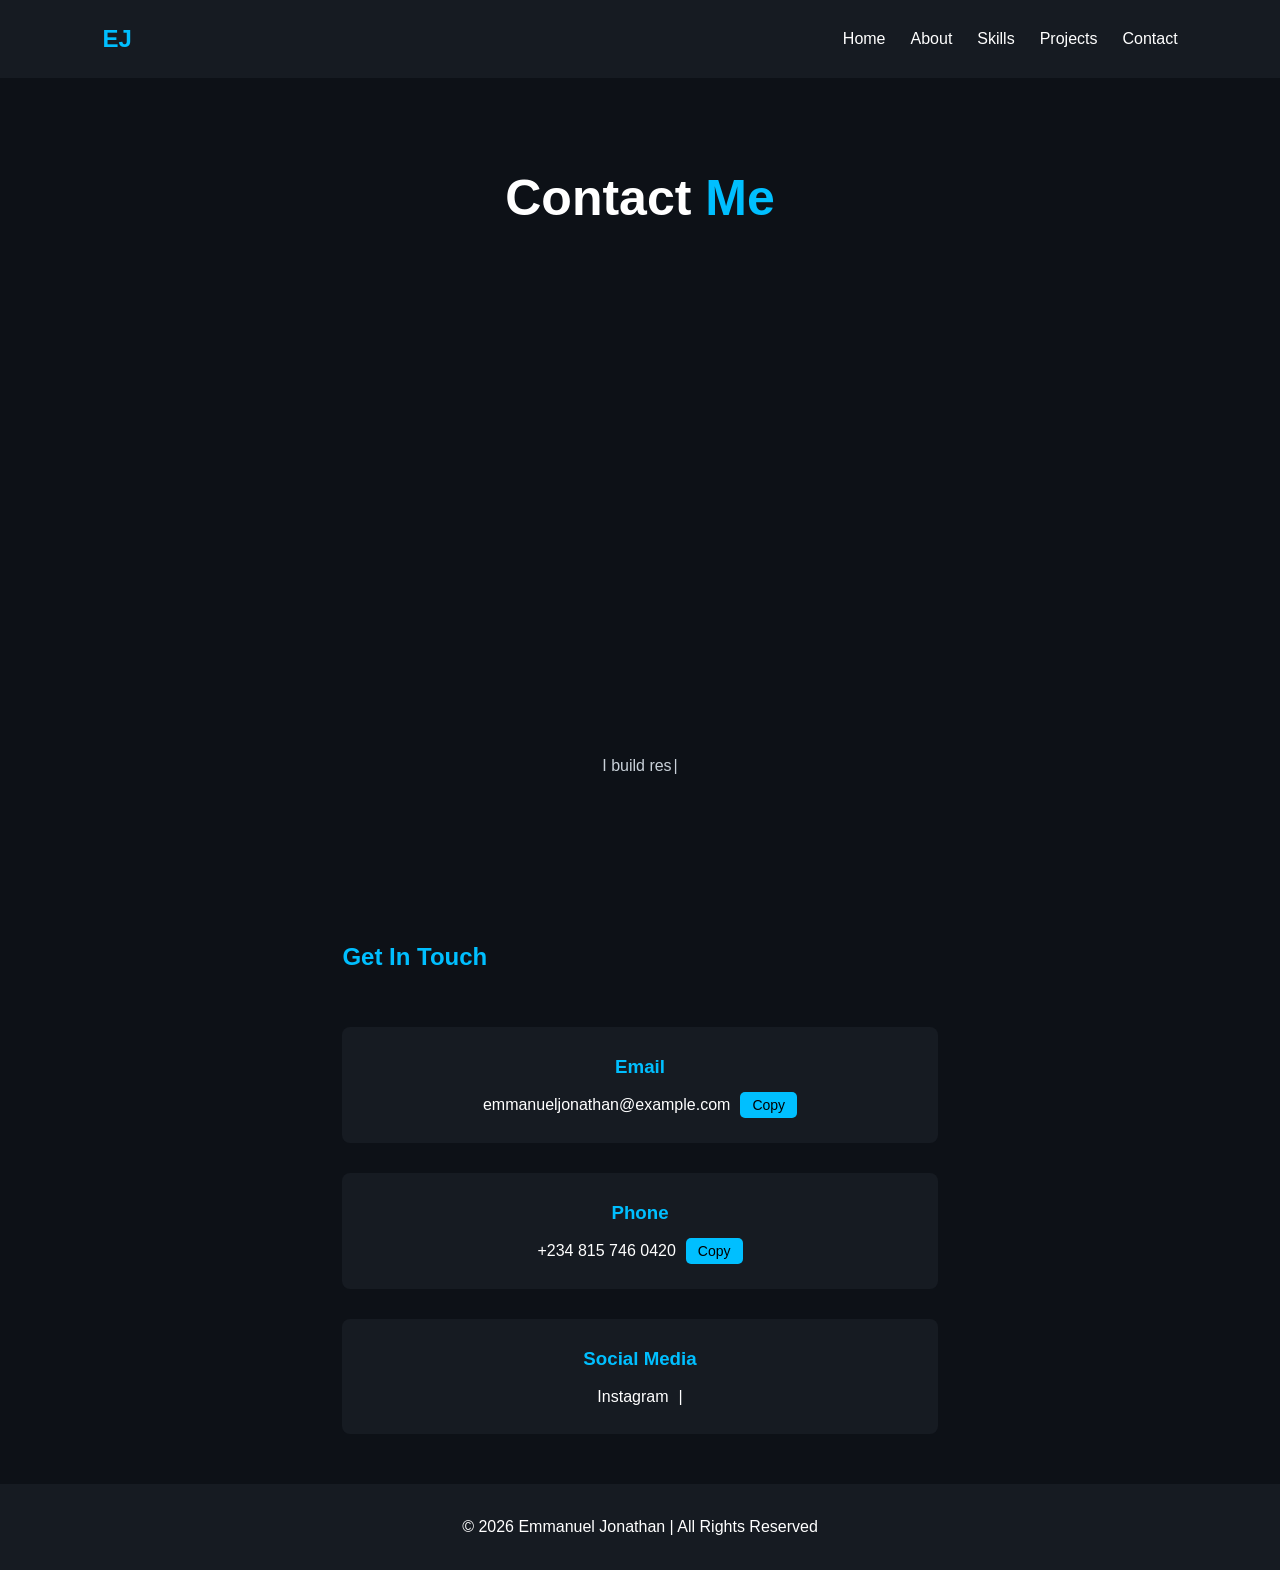
==== contact.html @ 099b85b5 "Add files via upload" ====
<!DOCTYPE html>
<html lang="en">
<head>
<meta charset="UTF-8">
<meta name="viewport" content="width=device-width, initial-scale=1.0">
<title>Contact | Emmanuel Jonathan</title>
<link rel="stylesheet" href="style.css">
<link rel="stylesheet" href="contact.css">
</head>
<body>

<header>
    <div class="logo">EJ</div>

    <nav>
        <ul class="nav-links">
            <li><a href="index.html">Home</a></li>
            <li><a href="about.html">About</a></li>
            <li><a href="skills.html">Skills</a></li>
            <li><a href="projects.html">Projects</a></li>
            <li><a href="contact.html">Contact</a></li>
        </ul>

        <div class="menu-toggle" id="menu-toggle">
            ☰
        </div>
    </nav>
</header>

<section class="hero">
    <h1>Contact <span>Me</span></h1>
    <p>Reach out via email, phone, or social media. Click to copy or explore my profiles!</p>
</section>

<section id="contact" class="contact-info">
    <h2>Get In Touch</h2>

    <div class="info-card">
        <h3>Email</h3>
        <p>
            <span id="email">emmanueljonathan@example.com</span>
            <button class="copy-btn" data-copy="emmanueljonathan223@gmail.com">Copy</button>
        </p>
    </div>

    <div class="info-card">
        <h3>Phone</h3>
        <p>
            <span id="phone">+234 815 746 0420</span>
            <button class="copy-btn" data-copy="+234 815 746 0420">Copy</button>
        </p>
    </div>

    <div class="info-card">
        <h3>Social Media</h3>
        <p class="social-links">
            <a href="https://https://www.instagram.com/smart_g83?igsh=dXQxN2d4ZHhjNXd1" target="_blank" class="social twitter">Instagram</a> | 
            <!-- <a href="https://linkedin.com/in/emmanueljonathan" target="_blank" class="social linkedin">LinkedIn</a> |  -->
            <!-- <a href="https://github.com/emmanueljonathan" target="_blank" class="social github">GitHub</a> -->
        </p>
    </div>
</section>

<footer>
    <p>© 2026 Emmanuel Jonathan | All Rights Reserved</p>
</footer>

<script src="script.js"></script>
<script src="contact.js"></script>
</body>
</html>
---- style.css ----
*{
    margin:0;
    padding:0;
    box-sizing:border-box;
    font-family: 'Segoe UI', sans-serif;
}

body{
    background:#0d1117;
    color:#ffffff;
    line-height:1.6;
}

header{
    display:flex;
    justify-content:space-between;
    align-items:center;
    padding:20px 8%;
    background:#161b22;
    position:sticky;
    top:0;
}

.logo{
    font-size:24px;
    font-weight:bold;
    color:#00bfff;
}

nav{
    display:flex;
    align-items:center;
}

.nav-links{
    list-style:none;
    display:flex;
}

.nav-links li{
    margin-left:25px;
}

.nav-links a{
    text-decoration:none;
    color:#ffffff;
    transition:0.3s;
}

.nav-links a:hover{
    color:#00bfff;
}

.menu-toggle{
    display:none;
    font-size:28px;
    cursor:pointer;
}

.hero{
    padding:120px 8%;
    min-height:90vh;
    display:flex;
    flex-direction:column;
    justify-content:center;
}

.hero h1{
    font-size:50px;
    margin-bottom:20px;
}

.hero span{
    color:#00bfff;
}

.hero p{
    max-width:600px;
    margin-bottom:30px;
    color:#c9d1d9;
}

.btn{
    background:#00bfff;
    color:#000;
    padding:12px 30px;
    text-decoration:none;
    font-weight:bold;
    border-radius:5px;
    width:fit-content;
    transition:0.3s;
}

.btn:hover{
    background:#009acd;
}

section{
    padding:80px 8%;
}

h2{
    color:#00bfff;
    margin-bottom:20px;
}

.skills-container{
    display:flex;
    flex-wrap:wrap;
    gap:15px;
}

.skill{
    background:#161b22;
    padding:10px 20px;
    border-radius:5px;
}

.project-grid{
    display:grid;
    grid-template-columns:repeat(auto-fit,minmax(250px,1fr));
    gap:20px;
}

.project-card{
    background:#161b22;
    padding:20px;
    border-radius:8px;
    transition:0.3s;
}

.project-card:hover{
    transform:translateY(-5px);
}

footer{
    text-align:center;
    padding:30px;
    background:#161b22;
}

/* Responsive */
@media(max-width:768px){
    .nav-links{
        position:absolute;
        top:70px;
        right:0;
        background:#161b22;
        width:200px;
        flex-direction:column;
        display:none;
        padding:20px;
    }

    .nav-links li{
        margin:15px 0;
    }

    .menu-toggle{
        display:block;
    }
}
/* ==========================
   SCROLL REVEAL ANIMATIONS
========================== */
.scrolled{
    opacity:1 !important;
    transform: translateY(0) !important;
    transition: all 0.8s ease-out;
}

section, .project-card, .skill{
    opacity:0;
    transform: translateY(50px);
}

/* HERO TYPING CURSOR */
.hero p::after{
    content:"|";
    animation: blink 0.7s infinite;
    margin-left:2px;
}

@keyframes blink{
    0%, 50%, 100%{ opacity:1; }
    25%, 75%{ opacity:0; }
}
/* =========================
   SKILL BARS
========================= */
.skill-bar{
    margin-bottom:20px;
}

.skill-bar span{
    display:block;
    font-weight:bold;
    margin-bottom:5px;
}

.bar{
    background:#161b22;
    border-radius:8px;
    overflow:hidden;
    height:25px;
}

.progress{
    height:100%;
    width:0;
    background:#00bfff;
    text-align:right;
    line-height:25px;
    color:#000;
    font-weight:bold;
    padding-right:10px;
    border-radius:8px;
}
It/* PROJECT GRID */
.project-grid{
    display:grid;
    grid-template-columns:repeat(auto-fit,minmax(250px,1fr));
    gap:20px;
}

.project-card{
    background:#161b22;
    padding:20px;
    border-radius:8px;
    cursor:pointer;
    transition:0.3s;
}

.project-card:hover{
    transform:translateY(-5px);
    background:#1f2630;
}

/* MODAL STYLES */
.modal{
    display:none;
    position:fixed;
    z-index:10000;
    left:0;
    top:0;
    width:100%;
    height:100%;
    overflow:auto;
    background-color:rgba(0,0,0,0.8);
}

.modal-content{
    background:#0d1117;
    margin:10% auto;
    padding:20px;
    border-radius:10px;
    max-width:600px;
    position:relative;
    text-align:center;
    color:#ffffff;
}

.modal-content img{
    max-width:100%;
    margin-top:15px;
    border-radius:5px;
}

.close{
    position:absolute;
    top:10px;
    right:20px;
    font-size:28px;
    font-weight:bold;
    cursor:pointer;
    color:#00bfff;
}
/* CONTACT FORM STYLES */
/* CONTACT PAGE STYLES */
.contact-info{
    max-width:800px;
    margin:0 auto;
    display:flex;
    flex-direction:column;
    gap:30px;
    padding:50px 8%;
}

.info-card{
    background:#161b22;
    padding:25px;
    border-radius:8px;
    transition:0.3s;
    text-align:center;
}

.info-card:hover{
    background:#1f2630;
}

.info-card h3{
    color:#00bfff;
    margin-bottom:10px;
}

.info-card p{
    display:flex;
    justify-content:center;
    align-items:center;
    gap:10px;
    flex-wrap:wrap;
}

.copy-btn{
    background:#00bfff;
    color:#000;
    border:none;
    padding:5px 12px;
    border-radius:5px;
    cursor:pointer;
    transition:0.3s;
    font-size:14px;
}

.copy-btn:hover{
    background:#009acd;
}

.social-links a{
    text-decoration:none;
    color:#ffffff;
    transition:0.3s;
    position:relative;
}

.social-links a::after{
    content:'';
    position:absolute;
    width:0;
    height:2px;
    background:#00bfff;
    left:0;
    bottom:-3px;
    transition:0.3s;
}

.social-links a:hover::after{
    width:100%;
}

.social-links a:hover{
    color:#00bfff;
}
/* HERO SECTION */
.hero{
    display:flex;
    flex-wrap:wrap;
    justify-content:space-between;
    align-items:center;
    padding:80px 8%;
    background: #0d1117;
}

.hero-text{
    flex:1 1 400px;
    max-width:600px;
}

.hero-text h1{
    font-size:48px;
    margin-bottom:20px;
}

.hero-text span{
    color:#00bfff;
}

.hero-text p{
    font-size:18px;
    margin-bottom:20px;
    color:#c9d1d9;
}

.hero-images{
    flex:1 1 300px;
    display:flex;
    gap:20px;
    justify-content:center;
    flex-wrap:wrap;
}

.hero-img{
    width:45%;
    border-radius:12px;
    box-shadow: 0 10px 25px rgba(0,0,0,0.5);
    transition: transform 0.3s;
}

.hero-img:hover{
    transform: scale(1.05);
}
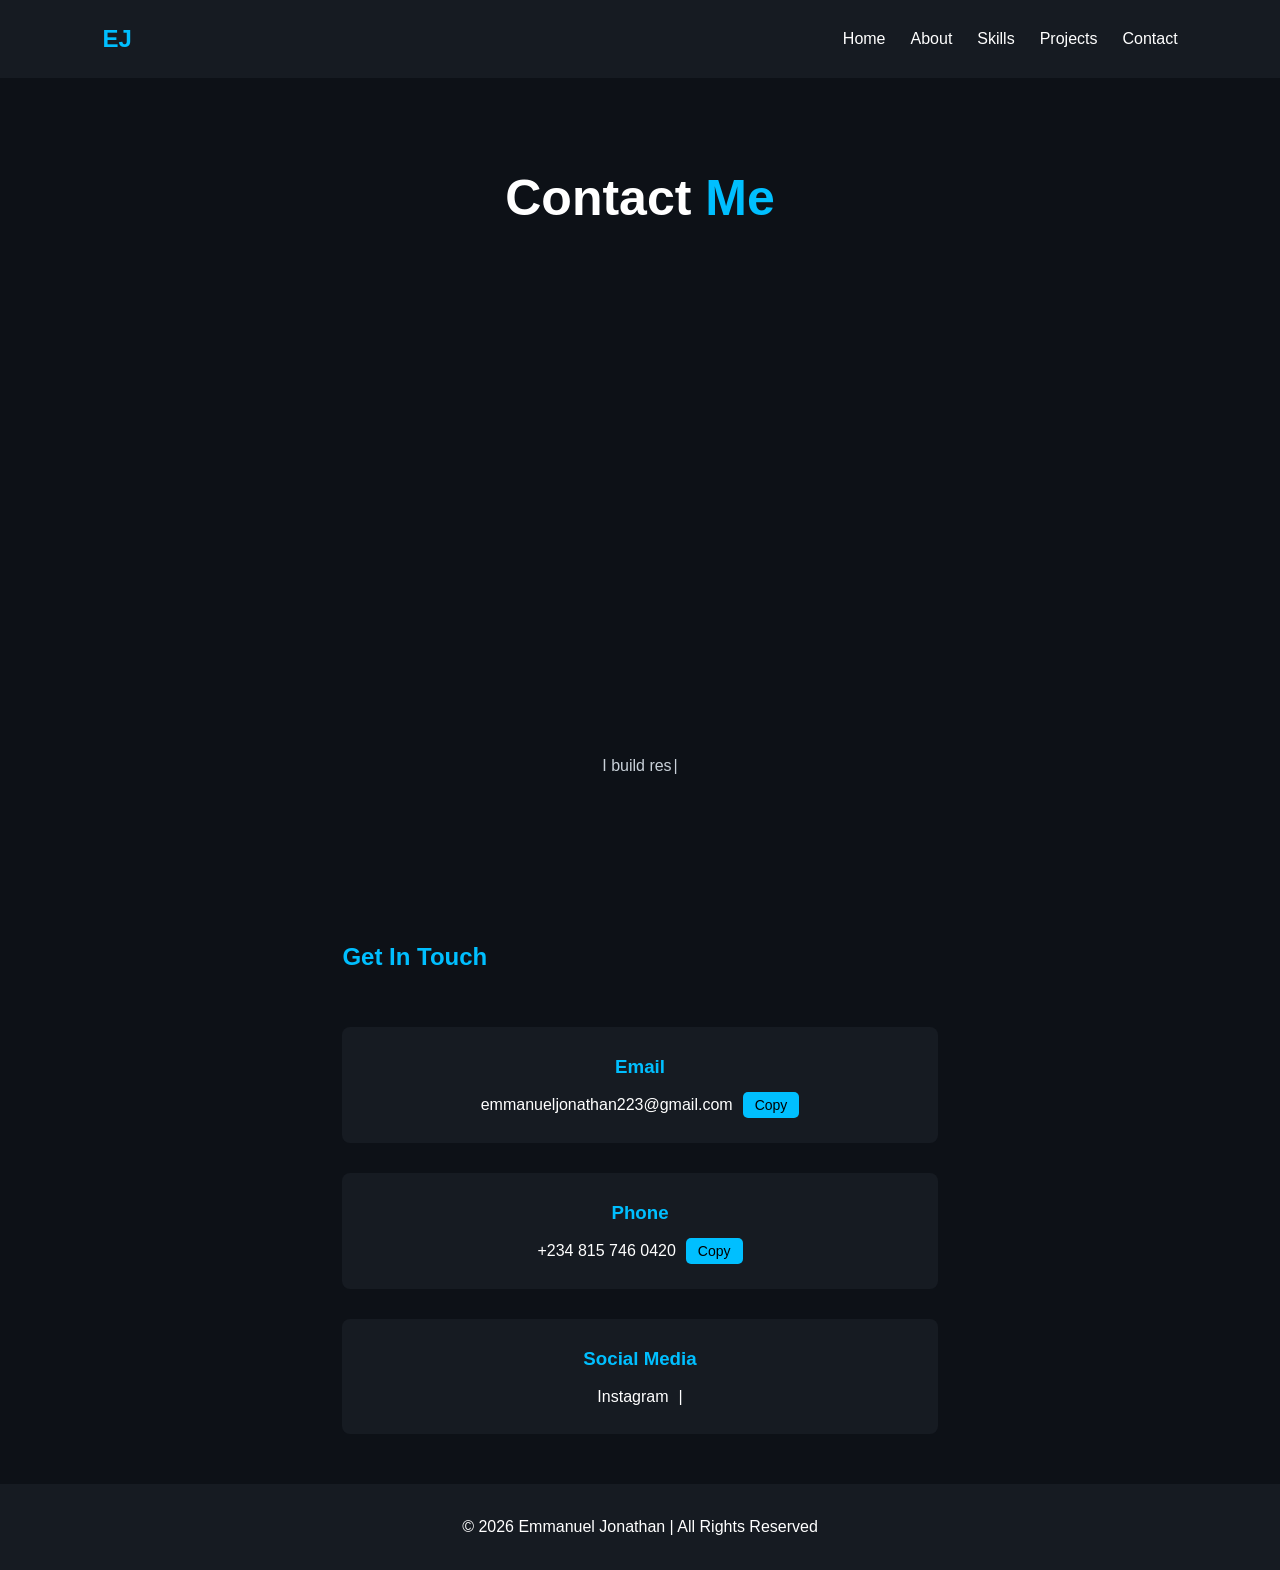
==== commit e3133259: "Update contact.html" ====
--- a/contact.html
+++ b/contact.html
@@ -38,7 +38,7 @@
     <div class="info-card">
         <h3>Email</h3>
         <p>
-            <span id="email">emmanueljonathan@example.com</span>
+            <span id="email">emmanueljonathan223@gmail.com</span>
             <button class="copy-btn" data-copy="emmanueljonathan223@gmail.com">Copy</button>
         </p>
     </div>
@@ -68,4 +68,5 @@
 <script src="script.js"></script>
 <script src="contact.js"></script>
 </body>
-</html>+
+</html>
--- a/style.css
+++ b/style.css
@@ -159,7 +159,13 @@
     .menu-toggle{
         display:block;
     }
-}
+
+    /* 🔹 FIX FOR HAMBURGER MENU */
+    .nav-links.active{
+        display:flex;
+    }
+}
+
 /* ==========================
    SCROLL REVEAL ANIMATIONS
 ========================== */
@@ -185,6 +191,7 @@
     0%, 50%, 100%{ opacity:1; }
     25%, 75%{ opacity:0; }
 }
+
 /* =========================
    SKILL BARS
 ========================= */
@@ -216,7 +223,8 @@
     padding-right:10px;
     border-radius:8px;
 }
-It/* PROJECT GRID */
+
+/* PROJECT GRID */
 .project-grid{
     display:grid;
     grid-template-columns:repeat(auto-fit,minmax(250px,1fr));
@@ -275,7 +283,7 @@
     cursor:pointer;
     color:#00bfff;
 }
-/* CONTACT FORM STYLES */
+
 /* CONTACT PAGE STYLES */
 .contact-info{
     max-width:800px;
@@ -334,7 +342,7 @@
 }
 
 .social-links a::after{
-    content:'';
+    content:''; 
     position:absolute;
     width:0;
     height:2px;
@@ -351,6 +359,7 @@
 .social-links a:hover{
     color:#00bfff;
 }
+
 /* HERO SECTION */
 .hero{
     display:flex;
@@ -398,4 +407,4 @@
 
 .hero-img:hover{
     transform: scale(1.05);
-}+        }
